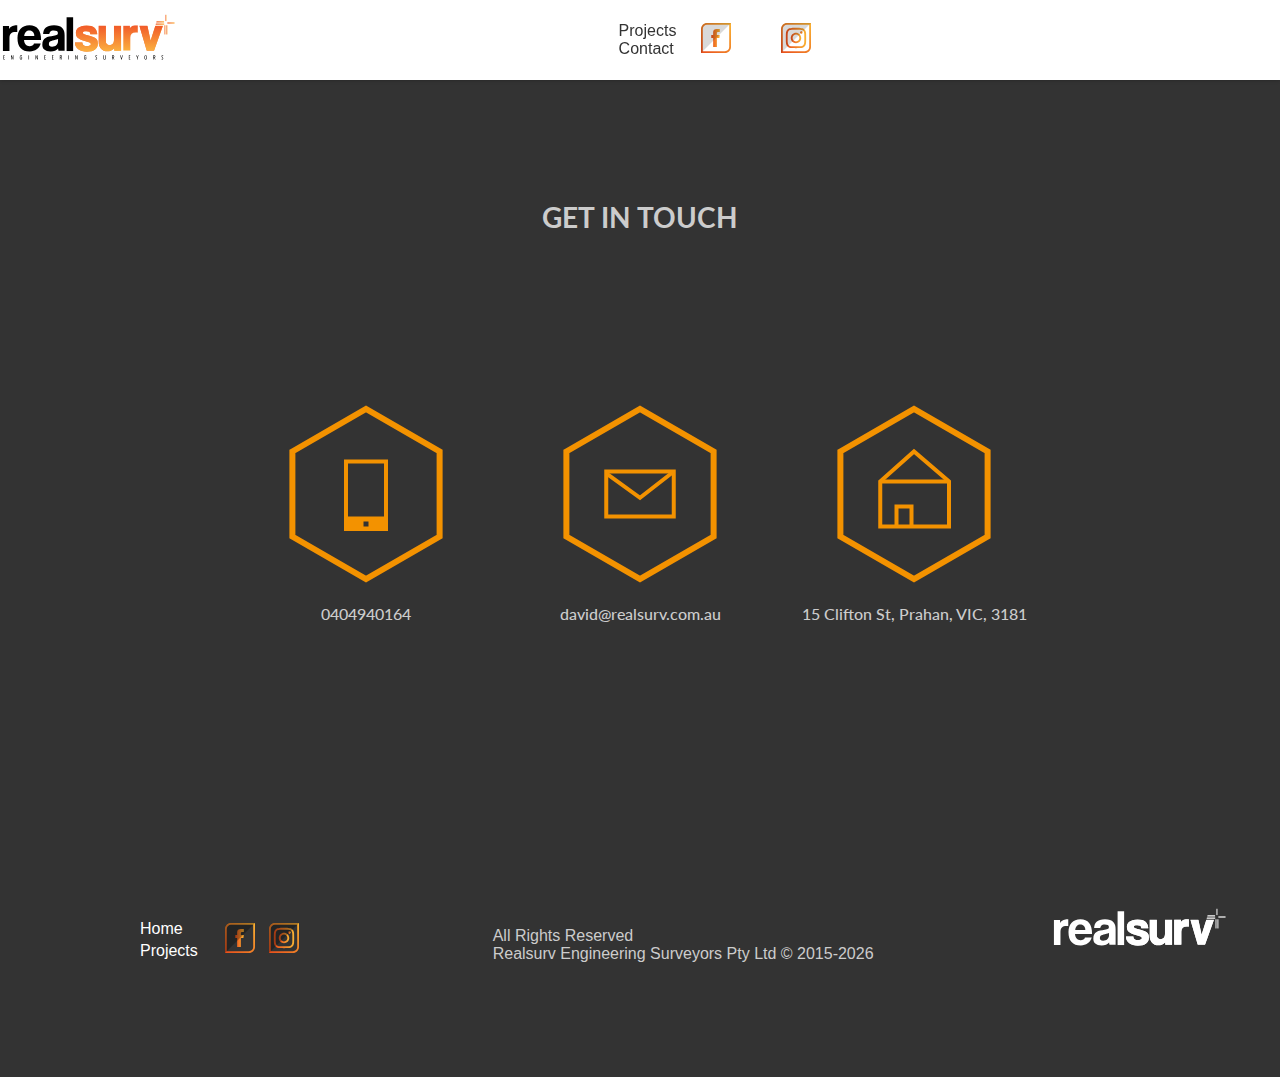
==== contact/index.html @ 4878634d "Add files via upload" ====
<!DOCTYPE HTML>
<html lang="en">
<meta charset="utf-8">
<head>
	<title>Realsurv.:.Contact</title>
	<link rel="icon" href="../img/realsurv_fav.jpg" type="image/jpg"/>
	<meta name="description" content="Realsurv / Engineering Surveyors">
	<meta name="keywords" content="realsurv, enginnering, surveyors">
	<meta name="author" content="Four Gnomes">
	<meta name="viewport" content="width=device-width, initial-scale=1.0"/>
	<link rel="stylesheet" media="(min-width: 901px)" href="../css/style_large.css"/>
	<link rel="stylesheet" media="(min-width: 550px) and (max-width: 900px)" href="../css/style_medium.css"/>
	<link rel="stylesheet" media="(max-width: 549px)" href="../css/style_small.css"/>
	<link href="https://fonts.googleapis.com/css?family=Lato" rel="stylesheet">
	<script type="text/javascript" src="../js/slide_nav.js"></script>
</head>
<body>
	<header id="banner">
		<div id="banner_wrap">
			<div id="logo_contain">
				<a href="http://realsurv.com.au"><img src="../img/realsurv_logo.svg"/></a>
			</div>
			<div id="show_nav_icon" onclick="slideNav();">
				<img src="../img/nav_icon.svg"/>
			</div>
			<div id="station_nav">
				<ul class="text_links">
					<li><a href="../projects/">Projects</a></li>
					<li><a href="../contact/">Contact</a></li>
				</ul>
				<ul class="icon_links">
					<li><a href="https://www.facebook.com/Realsurv-657144937791908/"><img class="social_size" src="../img/fb_light.svg"/></a></li>
					<li><a href="https://www.instagram.com/realsurv"><img class="social_size" src="../img/insta_light.svg"/></a></li>
				</ul>
			</div>
			<div class="clear">
			</div>
		</div>
	</header>
	<nav id="slide_nav" style="left:calc(100% + 200px);">
		<ul>
			<li><a href="../index.html">Home</a></li>
			<li><a href="../projects/">Projects</a></li>
			<li><a href="https://www.facebook.com/Realsurv-657144937791908/"><img class="social_size" src="../img/fb.svg"/></a></li>
			<li><a href="https://www.instagram.com/realsurv"><img class="social_size" src="../img/insta.svg"/></a></li>
		</ul>
	</nav>
	<section id="contact_focal">
			<div id="contact_wrap">
					<h4>GET IN TOUCH</h4>
				<div class="box_wrapp">
					<div class="contact_box" id="phone_box">
					</div>
					<p class="contact_text">0404940164</p>
				</div>
				<div class="box_wrapp">
					<div class="contact_box" id="email_box">
					</div>
					<p class="contact_text">david@realsurv.com.au</p>
				</div>
				<div class="box_wrapp">
					<div class="contact_box" id="address_box">
					</div>
					<p class="contact_text">15 Clifton St, Prahan, VIC, 3181</p>
				</div>
				<div class="clear"></div>
			</div>
	</section>
	<footer id="main_foot">
		<div id="main_foot_wrap">
			<ul id="foot_links">
				<li><a href="../index.html">Home</a></li>
				<li><a href="../projects/">Projects</a></li>
			</ul>
			<ul id="foot_social">
				<li><a href="https://www.facebook.com/Realsurv-657144937791908/"><img class="social_size" src="../img/fb.svg"/></a></li>
				<li><a href="https://www.instagram.com/realsurv"><img class="social_size" src="../img/insta.svg"/></a></li>
			</ul>
			<div class="clear"></div>
			<p>All Rights Reserved
			<br />Realsurv Engineering Surveyors Pty Ltd &copy 2015-<span id="thisYear"></span>
			</p>
			<div id="foot_logo">
				<img src="../img/foot_logo.svg"/>
			</div>
		</div>
	</footer>
</body>
</html>
---- css/style_large.css ----
*{
	padding: 0;
	margin: 0;
	font-family: 'Open Sans', sans-serif;
}
header, section, aside, footer, article, hrgoup{
	display: block;
}
body{
	overflow-x:hidden;
}
a{
	text-decoration: none;
	color: #FAFAFA;
}
li{
	list-style: none;
}
h1{
	color:#FAFAFA;
	font-family: 'Josefin Sans', sans-serif;
	font-size: 40px;
	font-weight: 400;
	text-transform: uppercase;
}
h2{
	color: #f39200;
	font-family: 'Josefin Sans', sans-serif;
	font-size: 1.4rem;
	font-weight: 400;
	text-transform: uppercase;
}
h2 a{
	color:white;
	font:700 20px 'Lato', sans-serif;
	text-decoration:none;
}
h2 span{
	color:#333333;
}
h3{
	color:orange;
	font:700 28px 'Lato', sans-serif;
	padding-bottom:10px;
}
h4{
	color:#CCCCCC;
	font:700 28px 'Lato', sans-serif;
	margin-top:50px;
	padding:50px;
}
h5{
	color:#CCCCCC;
	font:700 20px 'Lato', sans-serif;
	padding:10px;
}
.clear{
	clear:both;
}
#banner{
	width:100%;
	position:fixed;
	background-color:#FFFFFF;
	box-shadow: 0 0 4px rgba(0,0,0,0.3);
	z-index: 1;
}
#banner_wrap{
	width:100%;
	display:flex;
	justify-content: space-between;
	align-items: center;
}
#realLogo{
	margin-left: 40px;
}
#show_nav_icon{
	cursor:pointer;
	display:none;
}
#station_nav{
	display: flex;
	align-items: center;
}
.icon_links{
	display: flex;
	align-items: center;
}
.icon_links li{
	width: 80px;
	height: 80px;
	display: flex;
	align-items: center;
	justify-content: center;
}
#station_nav a{
	color:#333333;
	font-family: 'Open Sans', sans-serif;
	text-decoration:none;
}
.nav_links{
	margin-right: 20px;
}
.nav_links li{
	display:inline-block;
	height:auto;
	padding-right:20px;
	padding-left:20px;
	vertical-align: middle;
}
#station_nav a:hover{
	color:#000000;
}
#slide_nav{
	width:200px;
	height:100%;
	top:60px;
	position:fixed;
	background-color:rgba(0,0,0,0.8);
	border-left:1px solid rgba(255,255,255,0.5);
	transition:all 0.6s;
}
#slide_nav li{
	padding:20px;
	list-style:none;
	border-bottom:1px solid rgba(255,255,255,0.5);
}
#slide_nav a{
	color:white;
	font:700 16px 'Lato', sans-serif;
	text-decoration:none;
}
.social_size{
	width:30px;
	height:30px;
}
#home_focal{
	width: 100%;
	padding-top: 74px;
}
#home_wrap{
	width:80%;
	margin:0px auto;
	display: flex;
}
.homeFocalTextCont{
	background-color: #f39200;
	width: 40%;
	padding: 40px 30px 80px 30px;
}
.homeFocalTextCont p{
	padding: 40px 0;
	color: #FAFAFA;
}
.homeFocalImg{
	width: 60%;
	background: url(../img/focal.jpg);
	background-size: cover;
	background-position: center;
}
.homeFocalTextCont a{
	padding: 6px 12px;
	background-color: #333333;
	border-radius: 50px;
}
#tileCont{
	width: 100%;
	margin: 20px 0;
}
#tileWrap{
	width: 80%;
	margin: 0 auto;
	display: flex;
}
.tileLink{
	display: flex;
	align-items: center;
	justify-content: space-between;
	flex-grow: 1;
	padding: 40px 20px;
	width: 30%;
	background: #FAFAFA;
}
.middle{
	margin: 0 20px;
}
.image_box{
	width:100%;
	height: 400px;
}
.overlay{
	display: flex;
	align-items: center;
	height:100%;
	background:rgba(0,0,0,0.3);
}
.sectText{
	color: #f39200;
	font-family: 'Josefin Sans', sans-serif;
	font-size: 2rem;
	font-weight: 400;
	text-transform: uppercase;
}
.orange{
	color: #f39200;
	text-shadow: 1px 1px 6px #333;
}
.dark{
	color: #333;
}
.box_wrap{
	width:80%;
	margin:0px auto;
}
#box_01{
	background:url('../img/box_01.jpg');
	text-align:center;
	background-size:cover;
	background-repeat:no-repeat;
	background-position:center center;
}
#box_02{
	background: #FFFFFF url('../img/box_back.svg');
	text-align:center;
	background-size:cover;
	background-repeat:no-repeat;
	background-position:center center;
	display: flex;
	align-items: center;
}
#box_03{
	background:url('../img/box_03.jpg');
	text-align:center;
	background-size:cover;
	background-repeat:no-repeat;
	background-position:center center;
}
/*---------------------------------------------------->FOOTER<---------------------------------------------------->*/
#main_foot{
	background-color:#333;
	width:100%;
	padding: 80px 0;
}
#main_foot_wrap{
	display: flex;
	justify-content: space-between;
	align-items: center;
	width:80%;
	margin:0px auto;
	padding-top:20px;
	padding-bottom:20px;
}
#main_foot_wrap li{
	list-style:none;
}
#main_foot_wrap a{
	color:white;
	text-decoration:none;
}
#main_foot_wrap p{
	margin:0px auto;
	color:#CCCCCC;
	padding-top:10px;
}
#copyWrap{
	display: flex;
	flex-direction: column;
}
.copy{
	font-size: 0.8rem;
}
#foot_links{
	padding:10px;
}
#foot_links li{
	padding:2px;
}
#foot_social{
	float:right;
	padding:10px;
}
#foot_social li{
	padding:5px;
	display:inline-block;
}
#foot_logo{
	width:100px;
	padding-bottom:20px;
}
/*////////////CONTACT PAGE///////////*/

#contact_focal{
	text-align:center;
	background-color:#333333;
}
#contact_wrap{
	width:70%;
	margin:0px auto;
	height:100%;
	padding-top:100px;
	padding-bottom:140px;
}
.contact_box{
	width:180px;
	height:180px;
	margin:0px auto;
}
.box_wrapp{
	display:inline-block;
	width:270px;
	margin-top:120px;
}
.contact_text{
	font:500 16px 'Lato', sans-serif;
	color:#CCCCCC;
	padding:20px;
	padding-bottom:40px;
}
.contact_text a{
	text-decoration:none;
	color:#CCCCCC;
}
#phone_box{
	background-image:url(../img/phone_back.svg);
}
#email_box{
	background-image:url(../img/box.svg);
}
#address_box{
	background-image:url(../img/address_back.svg);
}
/*////////////PROJECTS PAGE///////////*/

#project_focal{
	text-align:center;
	background-color:#333333;
}
#project_wrap{
	width:70%;
	margin:0px auto;
	height:100%;
	padding-top:100px;
	padding-bottom:40px;
}
.project_text{
	text-align:left;
	font:500 16px 'Lato', sans-serif;
	color:#CCCCCC;
}
.project_box{
	margin-top:40px;
	border-bottom:4px solid #f39200;
}
#more_pro_01{
	float:right;
	margin:20px;
	height:20px;
	width:20px;
	cursor:pointer;
}
#pro_01_extend{
	font:500 16px 'Lato', sans-serif;
	color:#CCCCCC;
	text-align:left;
	transition:all 0.6s;
	margin-top:20px;
	margin-bottom:20px;
}
#more_pro_02{
	float:right;
	margin:20px;
	height:20px;
	width:20px;
	cursor:pointer;
}
#pro_02_extend{
	font:500 16px 'Lato', sans-serif;
	color:#CCCCCC;
	text-align:left;
	transition:all 0.6s;
	margin-top:20px;
	margin-bottom:20px;
}
#more_pro_03{
	float:right;
	margin:20px;
	height:20px;
	width:20px;
	cursor:pointer;
}
#pro_03_extend{
	font:500 16px 'Lato', sans-serif;
	color:#CCCCCC;
	text-align:left;
	transition:all 0.6s;
	margin-top:20px;
	margin-bottom:20px;
}
#video_01{
	width:70%;
	height:380px;
	margin:0px auto;
}
---- css/style_medium.css ----
*{
	padding:0px;
	margin:0px;
}
header, section, aside, footer, article, hrgoup{
	display:block;
}
body{
	background-color:#666666;
	overflow-x:hidden;
}
h1{
	color:#FFFFFF;
	font:700 28px 'Lato', sans-serif;
	border-style: solid;
	border-width: 20px 30px 20px 30px;
	-moz-border-image: url(../img/border_test.svg) 20 30 20 30 repeat;
	-webkit-border-image: url(../img/border_test.svg) 20 30 20 30 repeat;
	-o-border-image: url(../img/border_test.svg) 20 30 20 30 repeat;
	border-image: url(../img/border_test.svg) 20 30 20 30 repeat;
	padding:10px;
}
h2{
	color:white;
	font:700 20px 'Lato', sans-serif;
	border:4px solid orange;
	border-radius:10px;
	padding:10px;
}
h2 a{
	color:white;
	font:700 20px 'Lato', sans-serif;
	text-decoration:none;
}
h2 span{
	color:#333333;
}
h3{
	color:orange;
	font:700 20px 'Lato', sans-serif;
	padding-bottom:10px;
}
h4{
	color:#CCCCCC;
	font:700 24px 'Lato', sans-serif;
	padding:10px;
	border:4px solid #444444;
}
h5{
	color:#CCCCCC;
	font:700 20px 'Lato', sans-serif;
	padding:10px;
}
.clear{
	clear:both;
}
#banner{
	padding-top:5px;
	padding-bottom:5px;
	width:100%;
	height:50px;
	position:fixed;
	background-color:#FFFFFF;
	border-bottom:1px solid rgba(0,0,0,0.5);
}
#banner_wrap{
	width:90%;
	margin:0px auto;
}
#logo_contain{
	float:left;
}
#show_nav_icon{
	cursor:pointer;
	float:right;
	display:none;
}
#station_nav{
	float:right;
}
#station_nav ul{
	display:inline-block;
	padding-top:10px;
}
.icon_links li{
	display:inline-block;
	height:auto;
	vertical-align: middle;
	padding-right:10px;
	padding-left:20px;
}
#station_nav a{
	color:#333333;
	font:700 16px 'Lato', sans-serif;
	text-decoration:none;
}
.text_links li{
	display:inline-block;
	height:auto;
	padding-right:20px;
	padding-left:20px;
	vertical-align: middle;
}
#station_nav a:hover{
	color:#000000;
}
#slide_nav{
	width:200px;
	height:100%;
	top:60px;
	position:fixed;
	background-color:rgba(0,0,0,0.8);
	border-left:1px solid rgba(255,255,255,0.5);
	transition:all 0.6s;
}
#slide_nav li{
	padding:20px;
	list-style:none;
	border-bottom:1px solid rgba(255,255,255,0.5);
}
#slide_nav a{
	color:white;
	font:700 16px 'Lato', sans-serif;
	text-decoration:none;
}
.social_size{
	width:30px;
	height:30px;
}
#home_focal{
	text-align:center;
	background:url('../img/focal.jpg');
	background-size:cover;
	background-repeat:no-repeat;
	background-position:center center;
}
#home_wrap{
	width:90%;
	margin:0px auto;
}
#overlay{
	height:100%;
	padding-top:160px;
	padding-bottom:100px;
	background:rgba(0,0,0,0.2);
}
#about{
	background-color:#FFFFFF;
	padding:20px;
}
#about p{
	font:500 14px 'Lato', sans-serif;
	color:#666666;
}
.image_box{
	width:100%;
}
.overlay{
	height:100%;
	padding-top:100px;
	padding-bottom:100px;
	background:rgba(0,0,0,0.3);
}
.box_02_overlay{
	height:100%;
	padding-top:100px;
	padding-bottom:100px;
	color:#000000;
}
.box_wrap{
	width:90%;
	margin:0px auto;
}
#box_01{
	background:url('../img/box_01.jpg');
	text-align:center;
	background-size:cover;
	background-repeat:no-repeat;
	background-position:center center;
}
#box_02{
	background: #FFFFFF url('../img/box_back.svg');
	text-align:center;
	background-size:cover;
	background-repeat:no-repeat;
	background-position:center center;
}
#box_03{
	background:url('../img/box_03.jpg');
	text-align:center;
	background-size:cover;
	background-repeat:no-repeat;
	background-position:center center;
}
#main_foot{
	background-color:#000000;
	width:100%;
}
#main_foot_wrap{
	width:90%;
	margin:0px auto;
	padding-top:20px;
	padding-bottom:20px;
}
#main_foot_wrap li{
	list-style:none;
}
#main_foot_wrap a{
	color:white;
	font:500 12px 'Lato', sans-serif;
	text-decoration:none;
}
#main_foot_wrap p{
	margin:0px auto;
	color:#CCCCCC;
	font:500 12px 'Lato', sans-serif;
	text-align:center;
	padding-top:10px;
}
#foot_links{
	float:left;
	padding:10px;
}
#foot_links li{
	padding:2px;
}
#foot_social{
	float:right;
	padding:10px;
}
#foot_social li{
	padding:5px;
	display:inline-block;
}
#foot_logo{
	margin:0px auto;
	width:100px;
}
#foot_logo img{
	width:100px;
	margin:0px auto;
	padding-top:20px;
	padding-bottom:10px;
}
/*////////////CONTACT PAGE///////////*/

#contact_focal{
	text-align:center;
	background-color:#333333;
}
#contact_wrap{
	width:90%;
	margin:0px auto;
	height:100%;
	padding-top:100px;
	padding-bottom:40px;
}
.contact_box{
	width:180px;
	height:180px;
	margin:0px auto;
}
.box_wrapp{
	display:inline-block;
	width:270px;
	margin-top:40px;
}
.contact_text{
	font:500 16px 'Lato', sans-serif;
	color:#CCCCCC;
	padding:20px;
	padding-bottom:40px;
}
.contact_text a{
	text-decoration:none;
	color:#CCCCCC;
}
#phone_box{
	background-image:url(../img/phone_back.svg);
}
#email_box{
	background-image:url(../img/box.svg);
}
#address_box{
	background-image:url(../img/address_back.svg);
}
/*////////////PROJECTS PAGE///////////*/

#project_focal{
	text-align:center;
	background-color:#333333;
}
#project_wrap{
	width:90%;
	margin:0px auto;
	height:100%;
	padding-top:100px;
	padding-bottom:40px;
}
.project_text{
	text-align:left;
	font:500 16px 'Lato', sans-serif;
	color:#CCCCCC;
}
.project_box{
	margin-top:40px;
	border-bottom:4px solid #f39200;
}
#more_pro_01{
	float:right;
	margin:20px;
	height:20px;
	width:20px;
	cursor:pointer;
}
#pro_01_extend{
	font:500 16px 'Lato', sans-serif;
	color:#CCCCCC;
	text-align:left;
	transition:all 0.6s;
	margin-top:20px;
	margin-bottom:20px;
}
#more_pro_02{
	float:right;
	margin:20px;
	height:20px;
	width:20px;
	cursor:pointer;
}
#pro_02_extend{
	font:500 16px 'Lato', sans-serif;
	color:#CCCCCC;
	text-align:left;
	transition:all 0.6s;
	margin-top:20px;
	margin-bottom:20px;
}
#more_pro_03{
	float:right;
	margin:20px;
	height:20px;
	width:20px;
	cursor:pointer;
}
#pro_03_extend{
	font:500 16px 'Lato', sans-serif;
	color:#CCCCCC;
	text-align:left;
	transition:all 0.6s;
	margin-top:20px;
	margin-bottom:20px;
}
#video_01{
	width:90%;
	height:380px;
	margin:0px auto;
}
---- css/style_small.css ----
*{
	padding:0px;
	margin:0px;
}
header, section, aside, footer, article, hrgoup{
	display:block;
}
body{
	background-color:#666666;
	overflow-x:hidden;
}
h1{
	color:#FFFFFF;
	font:700 28px 'Lato', sans-serif;
	border-style: solid;
	border-width: 20px 30px 20px 30px;
	-moz-border-image: url(../img/border_test.svg) 20 30 20 30 repeat;
	-webkit-border-image: url(../img/border_test.svg) 20 30 20 30 repeat;
	-o-border-image: url(../img/border_test.svg) 20 30 20 30 repeat;
	border-image: url(../img/border_test.svg) 20 30 20 30 repeat;
	padding:10px;
}
h2{
	color:white;
	font:700 20px 'Lato', sans-serif;
	border:4px solid orange;
	border-radius:10px;
	padding:10px;
}
h2 a{
	color:white;
	font:700 20px 'Lato', sans-serif;
	text-decoration:none;
}
h2 span{
	color:#333333;
}
h3{
	color:orange;
	font:700 20px 'Lato', sans-serif;
	padding-bottom:10px;
}
h4{
	color:#CCCCCC;
	font:700 24px 'Lato', sans-serif;
	padding:10px;
	border:4px solid #444444;
}
h5{
	color:#CCCCCC;
	font:700 20px 'Lato', sans-serif;
	padding:10px;
}
.clear{
	clear:both;
}
#banner{
	padding-top:5px;
	padding-bottom:5px;
	width:100%;
	height:50px;
	position:fixed;
	background-color:#FFFFFF;
	border-bottom:1px solid rgba(0,0,0,0.5);
}
#banner_wrap{
	width:90%;
	margin:0px auto;
}
#logo_contain{
	float:left;
}
#show_nav_icon{
	cursor:pointer;
	float:right;
}
#station_nav{
	display:none;
}
#slide_nav{
	width:200px;
	height:100%;
	top:60px;
	position:fixed;
	background-color:rgba(0,0,0,0.8);
	border-left:1px solid rgba(255,255,255,0.5);
	transition:all 0.6s;
}
#slide_nav li{
	padding:20px;
	list-style:none;
	border-bottom:1px solid rgba(255,255,255,0.5);
}
#slide_nav a{
	color:white;
	font:700 16px 'Lato', sans-serif;
	text-decoration:none;
}
.social_size{
	width:30px;
	height:30px;
}
#home_focal{
	text-align:center;
	background:url('../img/focal.jpg');
	background-size:cover;
	background-repeat:no-repeat;
	background-position:center center;
}
#home_wrap{
	width:90%;
	margin:0px auto;
}
#overlay{
	height:100%;
	padding-top:160px;
	padding-bottom:100px;
	background:rgba(0,0,0,0.2);
}
#about{
	background-color:#FFFFFF;
	padding:20px;
}
#about p{
	font:500 14px 'Lato', sans-serif;
	color:#666666;
}
.image_box{
	width:100%;
}
.overlay{
	height:100%;
	padding-top:100px;
	padding-bottom:100px;
	background:rgba(0,0,0,0.3);
}
.box_02_overlay{
	height:100%;
	padding-top:100px;
	padding-bottom:100px;
	color:#000000;
}
.box_wrap{
	width:90%;
	margin:0px auto;
}
#box_01{
	background:url('../img/box_01.jpg');
	text-align:center;
	background-size:cover;
	background-repeat:no-repeat;
	background-position:center center;
}
#box_02{
	background: #FFFFFF url('../img/box_back.svg');
	text-align:center;
	background-size:cover;
	background-repeat:no-repeat;
	background-position:center center;
}
#box_03{
	background:url('../img/box_03.jpg');
	text-align:center;
	background-size:cover;
	background-repeat:no-repeat;
	background-position:center center;
}
#main_foot{
	background-color:#000000;
	width:100%;
}
#main_foot_wrap{
	width:90%;
	margin:0px auto;
	padding-top:20px;
	padding-bottom:20px;
}
#main_foot_wrap li{
	list-style:none;
}
#main_foot_wrap a{
	color:white;
	font:500 12px 'Lato', sans-serif;
	text-decoration:none;
}
#main_foot_wrap p{
	margin:0px auto;
	color:#CCCCCC;
	font:500 12px 'Lato', sans-serif;
	text-align:center;
	padding-top:10px;
}
#foot_links{
	float:left;
	padding:10px;
}
#foot_links li{
	padding:2px;
}
#foot_social{
	float:right;
	padding:10px;
}
#foot_social li{
	padding:5px;
	display:inline-block;
}
#foot_logo{
	margin:0px auto;
	width:100px;
}
#foot_logo img{
	width:100px;
	margin:0px auto;
	padding-top:20px;
	padding-bottom:10px;
}
/*////////////CONTACT PAGE///////////*/

#contact_focal{
	text-align:center;
	background-color:#333333;
}
#contact_wrap{
	width:90%;
	margin:0px auto;
	height:100%;
	padding-top:100px;
	padding-bottom:40px;
}
.contact_box{
	width:180px;
	height:180px;
	margin:0px auto;
}
.box_wrapp{
	display:inline-block;
	width:280px;
	margin-top:20px;
}
.contact_text{
	font:500 16px 'Lato', sans-serif;
	color:#CCCCCC;
	padding:20px;
	padding-bottom:40px;
}
.contact_text a{
	text-decoration:none;
	color:#CCCCCC;
}
#phone_box{
	background-image:url(../img/phone_back.svg);
}
#email_box{
	background-image:url(../img/box.svg);
}
#address_box{
	background-image:url(../img/address_back.svg);
}
/*////////////PROJECTS PAGE///////////*/

#project_focal{
	text-align:center;
	background-color:#333333;
}
#project_wrap{
	width:90%;
	margin:0px auto;
	height:100%;
	padding-top:100px;
	padding-bottom:40px;
}
.project_text{
	text-align:left;
	font:500 16px 'Lato', sans-serif;
	color:#CCCCCC;
}
.project_box{
	margin-top:40px;
	border-bottom:4px solid #f39200;
}
#more_pro_01{
	float:right;
	margin:20px;
	height:20px;
	width:20px;
	cursor:pointer;
}
#pro_01_extend{
	font:500 16px 'Lato', sans-serif;
	color:#CCCCCC;
	text-align:left;
	transition:all 0.6s;
	margin-top:20px;
	margin-bottom:20px;
}
#more_pro_02{
	float:right;
	margin:20px;
	height:20px;
	width:20px;
	cursor:pointer;
}
#pro_02_extend{
	font:500 16px 'Lato', sans-serif;
	color:#CCCCCC;
	text-align:left;
	transition:all 0.6s;
	margin-top:20px;
	margin-bottom:20px;
}
#more_pro_03{
	float:right;
	margin:20px;
	height:20px;
	width:20px;
	cursor:pointer;
}
#pro_03_extend{
	font:500 16px 'Lato', sans-serif;
	color:#CCCCCC;
	text-align:left;
	transition:all 0.6s;
	margin-top:20px;
	margin-bottom:20px;
}
#video_01{
	width:90%;
	height:100%;
	margin:0px auto;
}
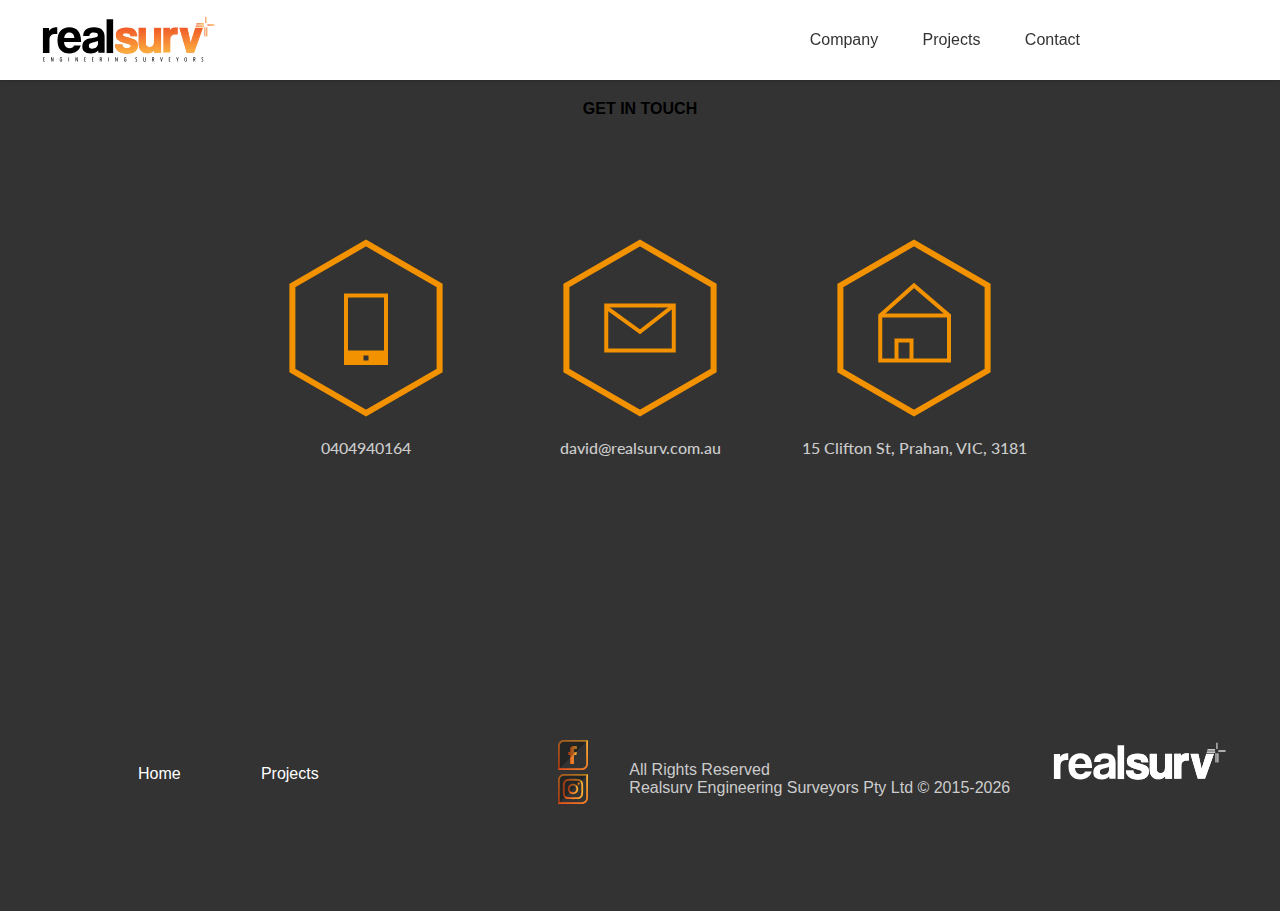
==== commit f15e377f: "Add files via upload" ====
--- a/contact/index.html
+++ b/contact/index.html
@@ -12,37 +12,37 @@
 	<link rel="stylesheet" media="(min-width: 550px) and (max-width: 900px)" href="../css/style_medium.css"/>
 	<link rel="stylesheet" media="(max-width: 549px)" href="../css/style_small.css"/>
 	<link href="https://fonts.googleapis.com/css?family=Lato" rel="stylesheet">
-	<script type="text/javascript" src="../js/slide_nav.js"></script>
+	<script src="../js/slide_nav.js"></script>
 </head>
 <body>
 	<header id="banner">
 		<div id="banner_wrap">
-			<div id="logo_contain">
-				<a href="http://realsurv.com.au"><img src="../img/realsurv_logo.svg"/></a>
-			</div>
-			<div id="show_nav_icon" onclick="slideNav();">
-				<img src="../img/nav_icon.svg"/>
+			<img id="realLogo" src="../img/realsurv_logo.svg"/>
+			<div id="show_nav_icon">
+				<span></span>
+				<span></span>
+				<span></span>
 			</div>
 			<div id="station_nav">
-				<ul class="text_links">
+				<ul class="nav_links">
+					<li><a href="../company/">Company</a></li>
 					<li><a href="../projects/">Projects</a></li>
 					<li><a href="../contact/">Contact</a></li>
 				</ul>
 				<ul class="icon_links">
-					<li><a href="https://www.facebook.com/Realsurv-657144937791908/"><img class="social_size" src="../img/fb_light.svg"/></a></li>
-					<li><a href="https://www.instagram.com/realsurv"><img class="social_size" src="../img/insta_light.svg"/></a></li>
+					<li><a href="https://www.facebook.com/Realsurv-657144937791908/"><i class='fab fa-facebook-f' style='font-size:32px;color:#f39200;'></i></a></li>
+					<li><a href="https://www.instagram.com/realsurv"><i class='fab fa-instagram' style='font-size:32px;color:#f39200;'></i></a></li>
 				</ul>
-			</div>
-			<div class="clear">
 			</div>
 		</div>
 	</header>
 	<nav id="slide_nav" style="left:calc(100% + 200px);">
 		<ul>
-			<li><a href="../index.html">Home</a></li>
+			<li><a href="../company/">Company</a></li>
 			<li><a href="../projects/">Projects</a></li>
-			<li><a href="https://www.facebook.com/Realsurv-657144937791908/"><img class="social_size" src="../img/fb.svg"/></a></li>
-			<li><a href="https://www.instagram.com/realsurv"><img class="social_size" src="../img/insta.svg"/></a></li>
+			<li><a href="../contact/">Contact</a></li>
+			<li><a href="https://www.facebook.com/Realsurv-657144937791908/"><i class='fab fa-facebook-f' style='font-size:32px;color:#FAFAFA;'></i></a></li>
+			<li><a href="https://www.instagram.com/realsurv"><i class='fab fa-instagram' style='font-size:32px;color:#FAFAFA;'></i></a></li>
 		</ul>
 	</nav>
 	<section id="contact_focal">
--- a/css/style_large.css
+++ b/css/style_large.css
@@ -3,11 +3,14 @@
 	margin: 0;
 	font-family: 'Open Sans', sans-serif;
 }
-header, section, aside, footer, article, hrgoup{
-	display: block;
-}
+html {
+	scroll-behavior: smooth;
+  }
 body{
 	overflow-x:hidden;
+}
+header, section, aside, footer, article, hgroup{
+	display: block;
 }
 a{
 	text-decoration: none;
@@ -30,11 +33,6 @@
 	font-weight: 400;
 	text-transform: uppercase;
 }
-h2 a{
-	color:white;
-	font:700 20px 'Lato', sans-serif;
-	text-decoration:none;
-}
 h2 span{
 	color:#333333;
 }
@@ -42,20 +40,6 @@
 	color:orange;
 	font:700 28px 'Lato', sans-serif;
 	padding-bottom:10px;
-}
-h4{
-	color:#CCCCCC;
-	font:700 28px 'Lato', sans-serif;
-	margin-top:50px;
-	padding:50px;
-}
-h5{
-	color:#CCCCCC;
-	font:700 20px 'Lato', sans-serif;
-	padding:10px;
-}
-.clear{
-	clear:both;
 }
 #banner{
 	width:100%;
@@ -145,10 +129,10 @@
 .homeFocalTextCont{
 	background-color: #f39200;
 	width: 40%;
-	padding: 40px 30px 80px 30px;
+	padding: 60px 30px 80px 30px;
 }
 .homeFocalTextCont p{
-	padding: 40px 0;
+	padding: 40px 0 60px 0;
 	color: #FAFAFA;
 }
 .homeFocalImg{
@@ -158,7 +142,9 @@
 	background-position: center;
 }
 .homeFocalTextCont a{
-	padding: 6px 12px;
+	font-size: 1.2rem;
+	padding: 8px 16px;
+	text-transform: uppercase;
 	background-color: #333333;
 	border-radius: 50px;
 }
@@ -236,6 +222,7 @@
 }
 /*---------------------------------------------------->FOOTER<---------------------------------------------------->*/
 #main_foot{
+	position: relative;
 	background-color:#333;
 	width:100%;
 	padding: 80px 0;
@@ -264,27 +251,42 @@
 #copyWrap{
 	display: flex;
 	flex-direction: column;
+	max-width: 30%
 }
 .copy{
 	font-size: 0.8rem;
 }
 #foot_links{
-	padding:10px;
+	display: flex;
+	flex-wrap: wrap;
+	width: 40%;
+	padding: 10px;
 }
 #foot_links li{
-	padding:2px;
-}
-#foot_social{
-	float:right;
-	padding:10px;
-}
-#foot_social li{
-	padding:5px;
-	display:inline-block;
+	width: 30%;
+	padding: 12px 0;
 }
 #foot_logo{
 	width:100px;
 	padding-bottom:20px;
+}
+.backTop{
+	position: absolute;
+	display: flex;
+	flex-direction: column;
+	justify-content: center;
+	align-items: center;
+	top: 0;
+	right: 0;
+	width: 80px;
+	height: inherit;
+	background: #444;
+	text-align: center;
+	color: #CCC;
+}
+#arrowBackTop{
+	cursor: pointer;
+	padding-bottom: 12px;
 }
 /*////////////CONTACT PAGE///////////*/
 
--- a/css/style_small.css
+++ b/css/style_small.css
@@ -1,64 +1,53 @@
 *{
 	padding:0px;
 	margin:0px;
+	font-family: 'Open Sans', sans-serif;
+	box-sizing: border-box;
+}
+html {
+	scroll-behavior: smooth;
+  }
+body{
+	background-color:#666;
+	overflow-x:hidden;
 }
 header, section, aside, footer, article, hrgoup{
 	display:block;
 }
-body{
-	background-color:#666666;
-	overflow-x:hidden;
+a{
+	text-decoration: none;
+	color: #FAFAFA;
+}
+li{
+	list-style: none;
 }
 h1{
-	color:#FFFFFF;
-	font:700 28px 'Lato', sans-serif;
-	border-style: solid;
-	border-width: 20px 30px 20px 30px;
-	-moz-border-image: url(../img/border_test.svg) 20 30 20 30 repeat;
-	-webkit-border-image: url(../img/border_test.svg) 20 30 20 30 repeat;
-	-o-border-image: url(../img/border_test.svg) 20 30 20 30 repeat;
-	border-image: url(../img/border_test.svg) 20 30 20 30 repeat;
-	padding:10px;
+	color:#FAFAFA;
+	font-family: 'Josefin Sans', sans-serif;
+	font-size: 40px;
+	font-weight: 400;
+	text-transform: uppercase;
 }
 h2{
-	color:white;
-	font:700 20px 'Lato', sans-serif;
-	border:4px solid orange;
-	border-radius:10px;
-	padding:10px;
-}
-h2 a{
-	color:white;
-	font:700 20px 'Lato', sans-serif;
-	text-decoration:none;
+	color: #f39200;
+	font-family: 'Josefin Sans', sans-serif;
+	font-size: 1.4rem;
+	font-weight: 400;
+	text-transform: uppercase;
 }
 h2 span{
 	color:#333333;
 }
 h3{
 	color:orange;
-	font:700 20px 'Lato', sans-serif;
+	font:700 28px 'Lato', sans-serif;
 	padding-bottom:10px;
 }
-h4{
-	color:#CCCCCC;
-	font:700 24px 'Lato', sans-serif;
-	padding:10px;
-	border:4px solid #444444;
-}
-h5{
-	color:#CCCCCC;
-	font:700 20px 'Lato', sans-serif;
-	padding:10px;
-}
-.clear{
-	clear:both;
-}
 #banner{
-	padding-top:5px;
-	padding-bottom:5px;
+	padding-top:6px;
+	padding-bottom:6px;
+	height: 64px;
 	width:100%;
-	height:50px;
 	position:fixed;
 	background-color:#FFFFFF;
 	border-bottom:1px solid rgba(0,0,0,0.5);
@@ -66,34 +55,74 @@
 #banner_wrap{
 	width:90%;
 	margin:0px auto;
-}
-#logo_contain{
-	float:left;
+	display: flex;
+	justify-content: space-between;
+	align-items: center;
 }
 #show_nav_icon{
+	position: relative;
+	width: 40px;
+	height: 32px;
 	cursor:pointer;
-	float:right;
+}
+#show_nav_icon span{
+	position: absolute;
+	width: 40px;
+	height: 4px;
+	background: #333333;
+	border-radius: 10px;
+	transform: rotate(0deg);
+	transition:all 0.3s ease-in-out;
+}
+#show_nav_icon span:nth-of-type(1){
+	top: 0;
+}
+#show_nav_icon span:nth-of-type(2){
+	top: 14px;
+}
+#show_nav_icon span:nth-of-type(3){
+	top: 28px;
+}
+#show_nav_icon.open span:nth-of-type(1){
+	top: 16px;
+	transform: rotate(-135deg);
+}
+#show_nav_icon.open span:nth-of-type(2){
+	top: 14px;
+	transform: translate(60px, 0);
+	opacity: 0;
+}
+#show_nav_icon.open span:nth-of-type(3){
+	top: 16px;
+	transform: rotate(135deg);
 }
 #station_nav{
 	display:none;
 }
 #slide_nav{
-	width:200px;
-	height:100%;
-	top:60px;
+	display: flex;
+	align-items: center;
+	width:100%;
+	height: calc(100vh - 64px);
+	top:64px;
 	position:fixed;
-	background-color:rgba(0,0,0,0.8);
+	background-color: #333333;
 	border-left:1px solid rgba(255,255,255,0.5);
-	transition:all 0.6s;
+	transition:all 1s;
+}
+#slide_nav ul{
+	width: 100%;
+	height: 100%;
 }
 #slide_nav li{
+	width: 100%;
+	font-size: 1.2rem;
 	padding:20px;
 	list-style:none;
-	border-bottom:1px solid rgba(255,255,255,0.5);
+	border-bottom:1px solid rgba(255,255,255,0.1);
 }
 #slide_nav a{
 	color:white;
-	font:700 16px 'Lato', sans-serif;
 	text-decoration:none;
 }
 .social_size{
@@ -102,14 +131,60 @@
 }
 #home_focal{
 	text-align:center;
-	background:url('../img/focal.jpg');
-	background-size:cover;
-	background-repeat:no-repeat;
-	background-position:center center;
 }
 #home_wrap{
 	width:90%;
 	margin:0px auto;
+	padding-top: 62px;
+	display: flex;
+	flex-direction: column;
+}
+.homeFocalTextCont{
+	background-color: #f39200;
+	width: 100%;
+	padding: 60px 30px 80px 30px;
+}
+.homeFocalTextCont p{
+	padding: 40px 0 60px 0;
+	color: #FAFAFA;
+}
+.homeFocalImg{
+	width: 100%;
+	height: 200px;
+	background: url(../img/focal.jpg);
+	background-size: cover;
+	background-position: center;
+}
+.homeFocalTextCont a{
+	font-size: 1.2rem;
+	padding: 8px 16px;
+	text-transform: uppercase;
+	background-color: #333333;
+	border-radius: 50px;
+}
+#tileCont{
+	width: 100%;
+	margin: 20px 0;
+}
+#tileWrap{
+	width: 90%;
+	margin: 0 auto;
+	display: flex;
+	flex-direction: column;
+}
+.tileLink{
+	display: flex;
+	align-items: center;
+	justify-content: space-between;
+	flex-direction: column;
+	margin-bottom: 20px;
+	padding: 40px 20px;
+	width: 100%;
+	background: #FAFAFA;
+}
+.image_box{
+	width:100%;
+	height: 400px;
 }
 #overlay{
 	height:100%;
@@ -117,13 +192,19 @@
 	padding-bottom:100px;
 	background:rgba(0,0,0,0.2);
 }
-#about{
-	background-color:#FFFFFF;
-	padding:20px;
-}
-#about p{
-	font:500 14px 'Lato', sans-serif;
-	color:#666666;
+.sectText{
+	color: #f39200;
+	font-family: 'Josefin Sans', sans-serif;
+	font-size: 2rem;
+	font-weight: 400;
+	text-transform: uppercase;
+}
+.orange{
+	color: #f39200;
+	text-shadow: 1px 1px 6px #333;
+}
+.dark{
+	color: #333;
 }
 .image_box{
 	width:100%;
@@ -134,12 +215,6 @@
 	padding-bottom:100px;
 	background:rgba(0,0,0,0.3);
 }
-.box_02_overlay{
-	height:100%;
-	padding-top:100px;
-	padding-bottom:100px;
-	color:#000000;
-}
 .box_wrap{
 	width:90%;
 	margin:0px auto;
@@ -157,6 +232,8 @@
 	background-size:cover;
 	background-repeat:no-repeat;
 	background-position:center center;
+	display: flex;
+	align-items: center;
 }
 #box_03{
 	background:url('../img/box_03.jpg');
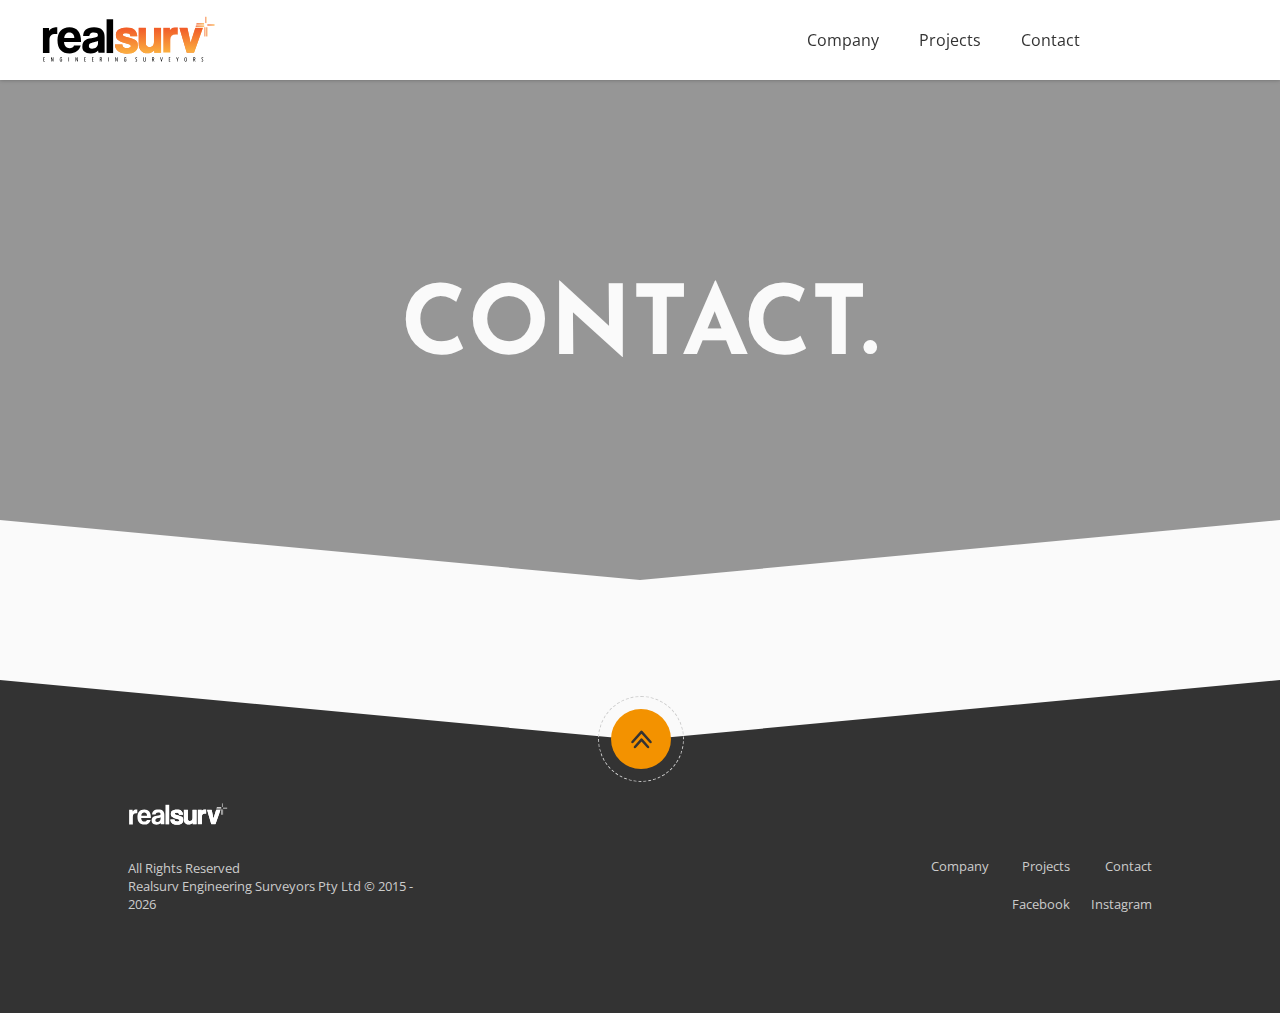
==== commit dafe5a83: "Add files via upload" ====
--- a/contact/index.html
+++ b/contact/index.html
@@ -2,88 +2,93 @@
 <html lang="en">
 <meta charset="utf-8">
 <head>
-	<title>Realsurv.:.Contact</title>
+	<title>Realsurv :: Contact</title>
 	<link rel="icon" href="../img/realsurv_fav.jpg" type="image/jpg"/>
-	<meta name="description" content="Realsurv / Engineering Surveyors">
-	<meta name="keywords" content="realsurv, enginnering, surveyors">
-	<meta name="author" content="Four Gnomes">
-	<meta name="viewport" content="width=device-width, initial-scale=1.0"/>
-	<link rel="stylesheet" media="(min-width: 901px)" href="../css/style_large.css"/>
-	<link rel="stylesheet" media="(min-width: 550px) and (max-width: 900px)" href="../css/style_medium.css"/>
-	<link rel="stylesheet" media="(max-width: 549px)" href="../css/style_small.css"/>
-	<link href="https://fonts.googleapis.com/css?family=Lato" rel="stylesheet">
-	<script src="../js/slide_nav.js"></script>
+		<meta name="description" content="Realsurv / Engineering Surveyors">
+		<meta name="keywords" content="realsurv, enginnering, surveyors">
+		<meta name="author" content="">
+		<meta name="viewport" content="width=device-width, initial-scale=1.0"/>
+		<link rel="stylesheet" media="(min-width: 750px)" href="../css/style_large.css"/>
+		<link rel="stylesheet" media="(max-width: 749px)" href="../css/style_small.css"/>
+		<link href="https://fonts.googleapis.com/css?family=Josefin+Sans:600,700|Open+Sans:300,400,600,700,800" rel="stylesheet">
+		<link rel="stylesheet" href="https://use.fontawesome.com/releases/v5.7.0/css/all.css" integrity="sha384-lZN37f5QGtY3VHgisS14W3ExzMWZxybE1SJSEsQp9S+oqd12jhcu+A56Ebc1zFSJ" crossorigin="anonymous">
+		<script src="../js/heightCalc.js"></script>
+		<script defer src="../js/slideNav.js"></script>
 </head>
 <body>
-	<header id="banner">
-		<div id="banner_wrap">
-			<img id="realLogo" src="../img/realsurv_logo.svg"/>
-			<div id="show_nav_icon">
-				<span></span>
-				<span></span>
-				<span></span>
-			</div>
-			<div id="station_nav">
-				<ul class="nav_links">
+		<header id="banner">
+				<div id="banner_wrap">
+					<img id="realLogo" src="../img/realsurv_logo.svg"/>
+					<div id="show_nav_icon">
+						<span></span>
+						<span></span>
+						<span></span>
+					</div>
+					<div id="station_nav">
+						<ul class="nav_links">
+							<li>
+								<a href="../company/">Company</a>
+								<div class="uline"></div>
+							</li>
+							<li>
+								<a href="../projects/">Projects</a>
+								<div class="uline"></div>
+							</li>
+							<li>
+								<a href="../contact/">Contact</a>
+								<div class="uline"></div>
+							</li>
+						</ul>
+						<ul class="icon_links">
+							<li><a href="https://www.facebook.com/Realsurv-657144937791908/"><i class='fab fa-facebook-f' style='font-size:32px;color:#f39200;'></i></a></li>
+							<li><a href="https://www.instagram.com/realsurv"><i class='fab fa-instagram' style='font-size:32px;color:#f39200;'></i></a></li>
+						</ul>
+					</div>
+				</div>
+			</header>
+			<nav id="slide_nav" style="left:calc(100% + 200px);">
+				<ul>
 					<li><a href="../company/">Company</a></li>
 					<li><a href="../projects/">Projects</a></li>
 					<li><a href="../contact/">Contact</a></li>
+					<li><a href="https://www.facebook.com/Realsurv-657144937791908/"><i class='fab fa-facebook-f' style='font-size:32px;color:#FAFAFA;'></i></a></li>
+					<li><a href="https://www.instagram.com/realsurv"><i class='fab fa-instagram' style='font-size:32px;color:#FAFAFA;'></i></a></li>
 				</ul>
-				<ul class="icon_links">
-					<li><a href="https://www.facebook.com/Realsurv-657144937791908/"><i class='fab fa-facebook-f' style='font-size:32px;color:#f39200;'></i></a></li>
-					<li><a href="https://www.instagram.com/realsurv"><i class='fab fa-instagram' style='font-size:32px;color:#f39200;'></i></a></li>
+			</nav>
+	<section class="pageWrap">
+			<div class="bannerComponent contactBan">
+				<div class="titleComponent">
+					<h3>CONTACT.</h3>
+					<div class="triLeftComp white"></div>
+					<div class="triRightComp white"></div>
+				</div>
+			</div>
+			<div class="contentWrap">
+			</div>
+	</section>
+	<div class="footerTop">
+		<div class="triLeft"></div>
+			<div class="backTop">
+				<div class="backTopInner">
+					<img id="arrowBackTop" src="../img/arrowTop.svg" />
+				</div>
+			</div>
+		<div class="triRight"></div>
+	</div>
+	<footer id="main_foot">
+			<div id="main_foot_wrap">
+				<div id="copyWrap">
+					<img id="foot_logo" src="../img/foot_logo.svg"/>
+					<p class="copy">All Rights Reserved<br />Realsurv Engineering Surveyors Pty Ltd &copy 2015 - <span id="thisYear"></span></p>
+				</div>
+				<ul id="foot_links">
+					<li><a href="../company/">Company</a></li>
+					<li><a href="../projects/">Projects</a></li>
+					<li><a href="../contact/">Contact</a></li>
+					<li><a href="https://www.facebook.com/Realsurv-657144937791908/">Facebook</a></li>
+					<li><a href="https://www.instagram.com/realsurv">Instagram</a></li>
 				</ul>
 			</div>
-		</div>
-	</header>
-	<nav id="slide_nav" style="left:calc(100% + 200px);">
-		<ul>
-			<li><a href="../company/">Company</a></li>
-			<li><a href="../projects/">Projects</a></li>
-			<li><a href="../contact/">Contact</a></li>
-			<li><a href="https://www.facebook.com/Realsurv-657144937791908/"><i class='fab fa-facebook-f' style='font-size:32px;color:#FAFAFA;'></i></a></li>
-			<li><a href="https://www.instagram.com/realsurv"><i class='fab fa-instagram' style='font-size:32px;color:#FAFAFA;'></i></a></li>
-		</ul>
-	</nav>
-	<section id="contact_focal">
-			<div id="contact_wrap">
-					<h4>GET IN TOUCH</h4>
-				<div class="box_wrapp">
-					<div class="contact_box" id="phone_box">
-					</div>
-					<p class="contact_text">0404940164</p>
-				</div>
-				<div class="box_wrapp">
-					<div class="contact_box" id="email_box">
-					</div>
-					<p class="contact_text">david@realsurv.com.au</p>
-				</div>
-				<div class="box_wrapp">
-					<div class="contact_box" id="address_box">
-					</div>
-					<p class="contact_text">15 Clifton St, Prahan, VIC, 3181</p>
-				</div>
-				<div class="clear"></div>
-			</div>
-	</section>
-	<footer id="main_foot">
-		<div id="main_foot_wrap">
-			<ul id="foot_links">
-				<li><a href="../index.html">Home</a></li>
-				<li><a href="../projects/">Projects</a></li>
-			</ul>
-			<ul id="foot_social">
-				<li><a href="https://www.facebook.com/Realsurv-657144937791908/"><img class="social_size" src="../img/fb.svg"/></a></li>
-				<li><a href="https://www.instagram.com/realsurv"><img class="social_size" src="../img/insta.svg"/></a></li>
-			</ul>
-			<div class="clear"></div>
-			<p>All Rights Reserved
-			<br />Realsurv Engineering Surveyors Pty Ltd &copy 2015-<span id="thisYear"></span>
-			</p>
-			<div id="foot_logo">
-				<img src="../img/foot_logo.svg"/>
-			</div>
-		</div>
-	</footer>
+		</footer>
 </body>
 </html>
--- a/css/style_large.css
+++ b/css/style_large.css
@@ -2,12 +2,13 @@
 	padding: 0;
 	margin: 0;
 	font-family: 'Open Sans', sans-serif;
+	box-sizing: border-box;
 }
 html {
 	scroll-behavior: smooth;
   }
 body{
-	overflow-x:hidden;
+	overflow-x: hidden;
 }
 header, section, aside, footer, article, hgroup{
 	display: block;
@@ -37,9 +38,10 @@
 	color:#333333;
 }
 h3{
-	color:orange;
-	font:700 28px 'Lato', sans-serif;
-	padding-bottom:10px;
+	color: #FAFAFA;
+	font-family: 'Josefin Sans', sans-serif;
+	font-size: 6rem;
+	padding: 20px 0;
 }
 #banner{
 	width:100%;
@@ -63,7 +65,8 @@
 }
 #station_nav{
 	display: flex;
-	align-items: center;
+	align-items: stretch;
+	justify-content: stretch;
 }
 .icon_links{
 	display: flex;
@@ -76,23 +79,38 @@
 	align-items: center;
 	justify-content: center;
 }
-#station_nav a{
+.nav_links a{
 	color:#333333;
 	font-family: 'Open Sans', sans-serif;
 	text-decoration:none;
+	transition: all 0.6s;
 }
 .nav_links{
+	display: flex;
+	align-items: stretch;
 	margin-right: 20px;
 }
 .nav_links li{
-	display:inline-block;
+	position: relative;
+	display: flex;
+	align-items: center;
+	justify-content: center;
 	height:auto;
 	padding-right:20px;
 	padding-left:20px;
 	vertical-align: middle;
-}
-#station_nav a:hover{
-	color:#000000;
+	transition: all 0.6s;
+}
+.uline{
+	position: absolute;
+	bottom: 0;
+	height: 3px;
+	width: 0;
+	background: #F39200;
+	transition: all 0.5s;
+}
+.nav_links li:hover .uline{
+	width: 100%;
 }
 #slide_nav{
 	width:200px;
@@ -101,7 +119,7 @@
 	position:fixed;
 	background-color:rgba(0,0,0,0.8);
 	border-left:1px solid rgba(255,255,255,0.5);
-	transition:all 0.6s;
+	transition: all 0.6s;
 }
 #slide_nav li{
 	padding:20px;
@@ -171,13 +189,13 @@
 }
 .image_box{
 	width:100%;
-	height: 400px;
+	height: 500px;
 }
 .overlay{
 	display: flex;
 	align-items: center;
 	height:100%;
-	background:rgba(0,0,0,0.3);
+	background:rgba(0,0,0,0.4);
 }
 .sectText{
 	color: #f39200;
@@ -205,35 +223,95 @@
 	background-position:center center;
 }
 #box_02{
-	background: #FFFFFF url('../img/box_back.svg');
 	text-align:center;
-	background-size:cover;
-	background-repeat:no-repeat;
-	background-position:center center;
 	display: flex;
 	align-items: center;
 }
 #box_03{
+	position: relative;
 	background:url('../img/box_03.jpg');
 	text-align:center;
 	background-size:cover;
 	background-repeat:no-repeat;
 	background-position:center center;
 }
+.triRight{
+	position: absolute;
+	right: 0;
+	bottom: 0;
+	width: 0;
+	height: 0;
+	border-top: 60px solid transparent;
+}
+.triLeft{
+	position: absolute;
+	left: 0;
+	bottom: 0;
+	width: 0;
+	height: 0;
+	border-top: 60px solid transparent;
+}
+.triLeftComp{
+	position: absolute;
+	left: 0;
+	bottom: 0;
+	width: 0;
+	height: 0;
+	border-top: 60px solid transparent;
+}
+.triRightComp{
+	position: absolute;
+	right: 0;
+	bottom: 0;
+	width: 0;
+	height: 0;
+	border-top: 60px solid transparent;
+}
+.backTop{
+	position: absolute;
+	display: flex;
+	justify-content: center;
+	align-items: center;
+	bottom: -42px;
+	left: -42px;
+	border-radius: 100px;
+	margin-left: 50%;
+	z-index: 1;
+	padding: 12px;
+	border: 1px dashed #CCC;
+}
+.backTopInner{
+	display: flex;
+	justify-content: center;
+	align-items: center;
+	background: #f39200;
+	border-radius: 50px;
+	width: 60px;
+	height: 60px;
+	cursor: pointer;
+}
+#arrowBackTop{
+	width: 25px;
+	height: 25px;
+}
 /*---------------------------------------------------->FOOTER<---------------------------------------------------->*/
+
+.footerTop{
+	position: relative;
+}
+
 #main_foot{
 	position: relative;
 	background-color:#333;
 	width:100%;
-	padding: 80px 0;
+	padding: 60px 0 80px 0;
 }
 #main_foot_wrap{
 	display: flex;
 	justify-content: space-between;
-	align-items: center;
+	align-items: flex-end;
 	width:80%;
 	margin:0px auto;
-	padding-top:20px;
 	padding-bottom:20px;
 }
 #main_foot_wrap li{
@@ -244,8 +322,7 @@
 	text-decoration:none;
 }
 #main_foot_wrap p{
-	margin:0px auto;
-	color:#CCCCCC;
+	color:#CCC;
 	padding-top:10px;
 }
 #copyWrap{
@@ -257,43 +334,30 @@
 	font-size: 0.8rem;
 }
 #foot_links{
+	font-size: 0.8rem;
 	display: flex;
 	flex-wrap: wrap;
-	width: 40%;
-	padding: 10px;
+	justify-content: flex-end;
+	align-items: baseline;
+	text-align: right;
 }
 #foot_links li{
 	width: 30%;
-	padding: 12px 0;
+	padding: 20px 0 0 0;
+}
+#foot_links a{
+	color: #CCC;
+	transition: all 0.4s;
+}
+#foot_links a:hover{
+	color: #FAFAFA;
 }
 #foot_logo{
 	width:100px;
 	padding-bottom:20px;
 }
-.backTop{
-	position: absolute;
-	display: flex;
-	flex-direction: column;
-	justify-content: center;
-	align-items: center;
-	top: 0;
-	right: 0;
-	width: 80px;
-	height: inherit;
-	background: #444;
-	text-align: center;
-	color: #CCC;
-}
-#arrowBackTop{
-	cursor: pointer;
-	padding-bottom: 12px;
-}
 /*////////////CONTACT PAGE///////////*/
 
-#contact_focal{
-	text-align:center;
-	background-color:#333333;
-}
 #contact_wrap{
 	width:70%;
 	margin:0px auto;
@@ -330,75 +394,48 @@
 #address_box{
 	background-image:url(../img/address_back.svg);
 }
-/*////////////PROJECTS PAGE///////////*/
+/*////////////---Universal---///////////*/
 
-#project_focal{
+.pageWrap{
+	position: relative;
 	text-align:center;
-	background-color:#333333;
-}
-#project_wrap{
-	width:70%;
+	background-color:#FAFAFA;
+	padding: 80px 0;
+}
+.bannerComponent{
+	width: 100%;
+	height: 500px;
+}
+.contactBan{
+	background: url('../img/box_02.jpg');
+	background-size: cover;
+	background-repeat: no-repeat;
+	background-position: top;
+}
+.projectsBan{
+	background: url('../img/box_01.jpg');
+	background-size: cover;
+	background-repeat: no-repeat;
+	background-position: top;
+}
+.companyBan{
+	background: url('../img/box_03.jpg');
+	background-size: cover;
+	background-repeat: no-repeat;
+	background-position: top;
+}
+.titleComponent{
+	display: flex;
+	justify-content: center;
+	align-items: center;
+	position: relative;
+	width: 100%;
+	height: 100%;
+	background: rgba(0,0,0,0.4);
+}
+.contentWrap{
+	width: 80%;
 	margin:0px auto;
 	height:100%;
-	padding-top:100px;
-	padding-bottom:40px;
-}
-.project_text{
-	text-align:left;
-	font:500 16px 'Lato', sans-serif;
-	color:#CCCCCC;
-}
-.project_box{
-	margin-top:40px;
-	border-bottom:4px solid #f39200;
-}
-#more_pro_01{
-	float:right;
-	margin:20px;
-	height:20px;
-	width:20px;
-	cursor:pointer;
-}
-#pro_01_extend{
-	font:500 16px 'Lato', sans-serif;
-	color:#CCCCCC;
-	text-align:left;
-	transition:all 0.6s;
-	margin-top:20px;
-	margin-bottom:20px;
-}
-#more_pro_02{
-	float:right;
-	margin:20px;
-	height:20px;
-	width:20px;
-	cursor:pointer;
-}
-#pro_02_extend{
-	font:500 16px 'Lato', sans-serif;
-	color:#CCCCCC;
-	text-align:left;
-	transition:all 0.6s;
-	margin-top:20px;
-	margin-bottom:20px;
-}
-#more_pro_03{
-	float:right;
-	margin:20px;
-	height:20px;
-	width:20px;
-	cursor:pointer;
-}
-#pro_03_extend{
-	font:500 16px 'Lato', sans-serif;
-	color:#CCCCCC;
-	text-align:left;
-	transition:all 0.6s;
-	margin-top:20px;
-	margin-bottom:20px;
-}
-#video_01{
-	width:70%;
-	height:380px;
-	margin:0px auto;
-}+	padding: 40px 0;
+}
--- a/css/style_small.css
+++ b/css/style_small.css
@@ -24,7 +24,7 @@
 h1{
 	color:#FAFAFA;
 	font-family: 'Josefin Sans', sans-serif;
-	font-size: 40px;
+	font-size: 2rem;
 	font-weight: 400;
 	text-transform: uppercase;
 }
@@ -39,9 +39,10 @@
 	color:#333333;
 }
 h3{
-	color:orange;
-	font:700 28px 'Lato', sans-serif;
-	padding-bottom:10px;
+	color: #FAFAFA;
+	font-family: 'Josefin Sans', sans-serif;
+	font-size: 4rem;
+	padding: 20px 0;
 }
 #banner{
 	padding-top:6px;
@@ -61,13 +62,13 @@
 }
 #show_nav_icon{
 	position: relative;
-	width: 40px;
-	height: 32px;
+	width: 32px;
+	height: 28px;
 	cursor:pointer;
 }
 #show_nav_icon span{
 	position: absolute;
-	width: 40px;
+	width: 28px;
 	height: 4px;
 	background: #333333;
 	border-radius: 10px;
@@ -78,22 +79,22 @@
 	top: 0;
 }
 #show_nav_icon span:nth-of-type(2){
-	top: 14px;
+	top: 12px;
 }
 #show_nav_icon span:nth-of-type(3){
-	top: 28px;
+	top: 24px;
 }
 #show_nav_icon.open span:nth-of-type(1){
-	top: 16px;
+	top: 12px;
 	transform: rotate(-135deg);
 }
 #show_nav_icon.open span:nth-of-type(2){
-	top: 14px;
+	top: 12px;
 	transform: translate(60px, 0);
 	opacity: 0;
 }
 #show_nav_icon.open span:nth-of-type(3){
-	top: 16px;
+	top: 12px;
 	transform: rotate(135deg);
 }
 #station_nav{
@@ -109,6 +110,7 @@
 	background-color: #333333;
 	border-left:1px solid rgba(255,255,255,0.5);
 	transition:all 1s;
+	z-index: 2;
 }
 #slide_nav ul{
 	width: 100%;
@@ -190,7 +192,7 @@
 	height:100%;
 	padding-top:160px;
 	padding-bottom:100px;
-	background:rgba(0,0,0,0.2);
+	background:rgba(0,0,0,0.3);
 }
 .sectText{
 	color: #f39200;
@@ -210,7 +212,9 @@
 	width:100%;
 }
 .overlay{
-	height:100%;
+	display: flex;
+	align-items: center;
+	height: 100%;
 	padding-top:100px;
 	padding-bottom:100px;
 	background:rgba(0,0,0,0.3);
@@ -227,37 +231,80 @@
 	background-position:center center;
 }
 #box_02{
-	background: #FFFFFF url('../img/box_back.svg');
+	background: #FAFAFA;
+	text-align:center;
+	display: flex;
+	align-items: center;
+}
+#box_03{
+	position: relative;
+	background: url('../img/box_03.jpg');
 	text-align:center;
 	background-size:cover;
 	background-repeat:no-repeat;
 	background-position:center center;
-	display: flex;
-	align-items: center;
-}
-#box_03{
-	background:url('../img/box_03.jpg');
-	text-align:center;
-	background-size:cover;
-	background-repeat:no-repeat;
-	background-position:center center;
+}
+.triRight{
+	display: none;
+}
+.triLeft{
+	display: none;
+}
+.triLeftComp{
+	display: none;
+}
+.triRightComp{
+	display: none;
+}
+.backTop{
+	position: absolute;
+	display: flex;
+	justify-content: center;
+	align-items: center;
+	bottom: -42px;
+	left: -42px;
+	border-radius: 100px;
+	margin-left: 50%;
+	z-index: 1;
+	padding: 12px;
+}
+.backTopInner{
+	display: flex;
+	justify-content: center;
+	align-items: center;
+	background: #f39200;
+	border-radius: 50px;
+	width: 60px;
+	height: 60px;
+	cursor: pointer;
+}
+#arrowBackTop{
+	width: 25px;
+	height: 25px;
+}
+/*---------------------------------------------------->FOOTER<---------------------------------------------------->*/
+.footerTop{
+	position: relative;
 }
 #main_foot{
-	background-color:#000000;
+	background-color:#333;
 	width:100%;
 }
 #main_foot_wrap{
+	display: flex;
+	flex-direction: column-reverse;
 	width:90%;
 	margin:0px auto;
-	padding-top:20px;
-	padding-bottom:20px;
+	padding-top: 40px;
+	padding-bottom: 20px;
 }
 #main_foot_wrap li{
 	list-style:none;
 }
 #main_foot_wrap a{
-	color:white;
-	font:500 12px 'Lato', sans-serif;
+	color:#FAFAFA;
+	font-size: 1rem;
+	font-family: 'Lato', sans-serif;
 	text-decoration:none;
 }
 #main_foot_wrap p{
@@ -267,30 +314,30 @@
 	text-align:center;
 	padding-top:10px;
 }
+#copyWrap{
+	display: flex;
+	flex-direction: column;
+	align-items: center;
+	justify-content: center;
+	padding-bottom: 12px;
+}
 #foot_links{
-	float:left;
-	padding:10px;
+	padding-bottom: 40px;
+	display: flex;
+	flex-wrap: wrap;
+	justify-content: center;
+	align-items: center;
+	width: 100%;
+	text-align: center;
 }
 #foot_links li{
-	padding:2px;
-}
-#foot_social{
-	float:right;
-	padding:10px;
-}
-#foot_social li{
-	padding:5px;
-	display:inline-block;
+	min-width: 30%;
+	margin: 12px 0;
+	border-right: 1px solid #666;
 }
 #foot_logo{
-	margin:0px auto;
+	padding-bottom: 12px;
 	width:100px;
-}
-#foot_logo img{
-	width:100px;
-	margin:0px auto;
-	padding-top:20px;
-	padding-bottom:10px;
 }
 /*////////////CONTACT PAGE///////////*/
 
@@ -334,75 +381,34 @@
 #address_box{
 	background-image:url(../img/address_back.svg);
 }
-/*////////////PROJECTS PAGE///////////*/
-
-#project_focal{
-	text-align:center;
-	background-color:#333333;
-}
-#project_wrap{
-	width:90%;
+/*////////////---Universal---///////////*/
+.pageWrap{
+	position: relative;
+	text-align:center;
+	background-color:#FAFAFA;
+	padding: 64px 0;
+	z-index: -1;
+}
+.bannerComponent{
+	width: 100%;
+	height: 300px;
+	background: url('../img/box_02.jpg');
+	background-size: cover;
+	background-repeat: no-repeat;
+	background-position: top;
+}
+.titleComponent{
+	display: flex;
+	justify-content: center;
+	align-items: center;
+	position: relative;
+	width: 100%;
+	height: 100%;
+	background: rgba(0,0,0,0.4);
+}
+.contentWrap{
+	width: 80%;
 	margin:0px auto;
 	height:100%;
-	padding-top:100px;
-	padding-bottom:40px;
-}
-.project_text{
-	text-align:left;
-	font:500 16px 'Lato', sans-serif;
-	color:#CCCCCC;
-}
-.project_box{
-	margin-top:40px;
-	border-bottom:4px solid #f39200;
-}
-#more_pro_01{
-	float:right;
-	margin:20px;
-	height:20px;
-	width:20px;
-	cursor:pointer;
-}
-#pro_01_extend{
-	font:500 16px 'Lato', sans-serif;
-	color:#CCCCCC;
-	text-align:left;
-	transition:all 0.6s;
-	margin-top:20px;
-	margin-bottom:20px;
-}
-#more_pro_02{
-	float:right;
-	margin:20px;
-	height:20px;
-	width:20px;
-	cursor:pointer;
-}
-#pro_02_extend{
-	font:500 16px 'Lato', sans-serif;
-	color:#CCCCCC;
-	text-align:left;
-	transition:all 0.6s;
-	margin-top:20px;
-	margin-bottom:20px;
-}
-#more_pro_03{
-	float:right;
-	margin:20px;
-	height:20px;
-	width:20px;
-	cursor:pointer;
-}
-#pro_03_extend{
-	font:500 16px 'Lato', sans-serif;
-	color:#CCCCCC;
-	text-align:left;
-	transition:all 0.6s;
-	margin-top:20px;
-	margin-bottom:20px;
-}
-#video_01{
-	width:90%;
-	height:100%;
-	margin:0px auto;
+	padding: 40px 0;
 }